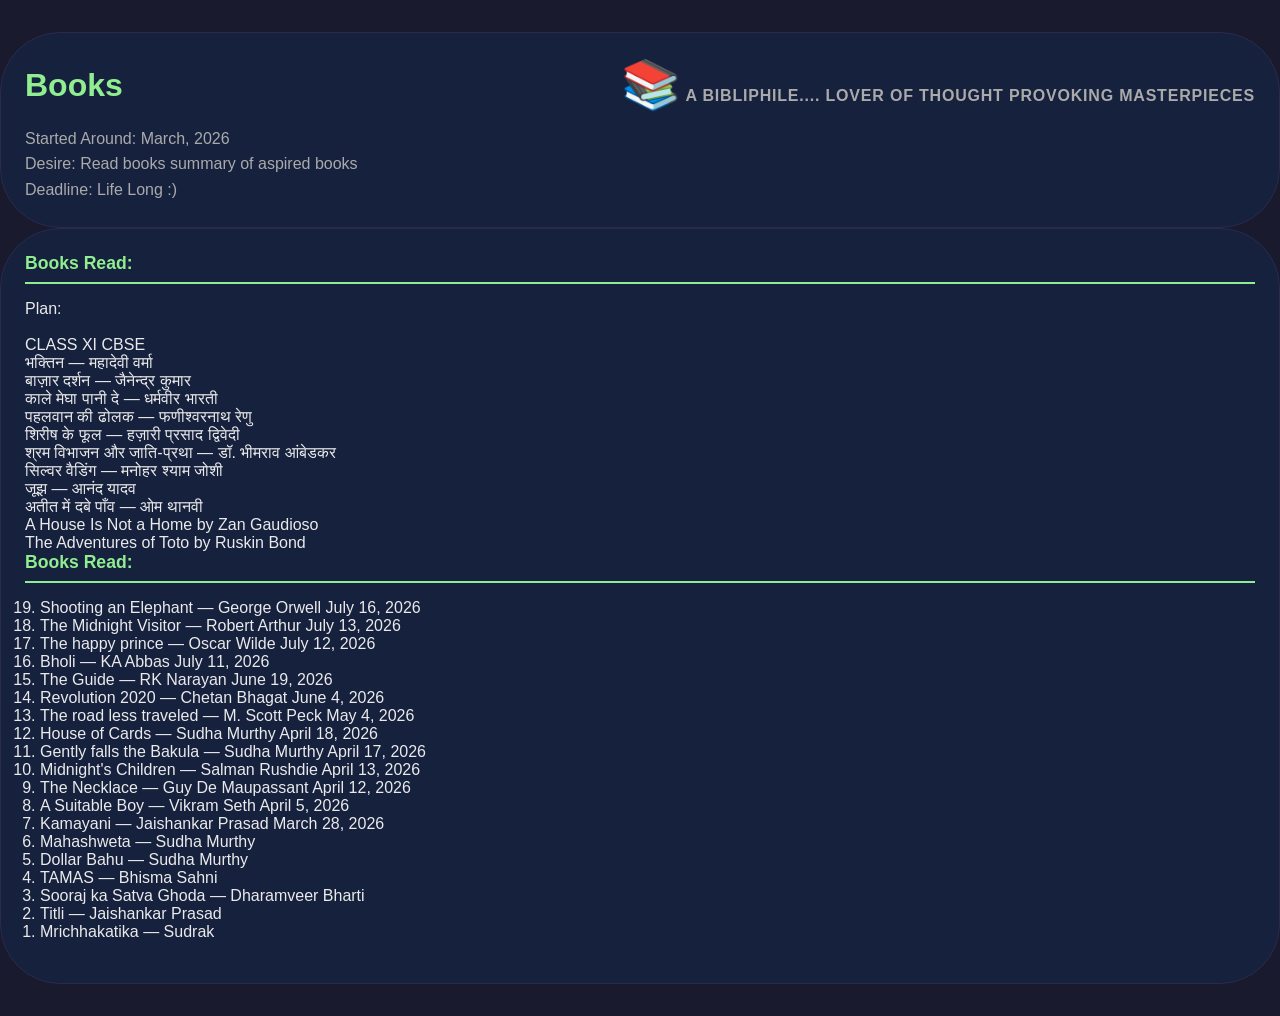
==== books.html @ 8d19daf4 "orwell" ====
<!DOCTYPE html>
<html lang="en" data-theme="dark">

<head>
  <meta charset="UTF-8">
  <meta name="viewport" content="width=device-width, initial-scale=1.0">
  <title>Books - Reading Log</title>
  <link rel="icon"
    href="data:image/svg+xml,<svg xmlns='http://www.w3.org/2000/svg' viewBox='0 0 100 100'><text y='.9em' font-size='90'>&#127911;</text></svg>">
  <link rel="stylesheet" href="styles.css">
</head>

<body>
  <div class="runner-page">
    <div class="section">
      <div class="runner-header">
        <h2>Books</h2>
        <div class="streak">
          <span class="streak-trophy">&#128218;</span>
          <span class="streak-label">A Bibliphile.... Lover of thought provoking masterpieces</span>
        </div>
      </div>

      <p>Started Around: March, 2026</p>
      <p>Desire: Read books summary of aspired books</p>
      <p>Deadline: Life Long :)</p>
    </div>
    <div class="section">
      <h2>Books Read:</h2>
      Plan:<br /><br />

      CLASS XI CBSE<br />
      भक्तिन — महादेवी वर्मा <br />
      बाज़ार दर्शन — जैनेन्द्र कुमार <br />
      काले मेघा पानी दे — धर्मवीर भारती<br />
      पहलवान की ढोलक — फणीश्वरनाथ रेणु<br />
      शिरीष के फूल — हज़ारी प्रसाद द्विवेदी<br />
      श्रम विभाजन और जाति-प्रथा — डॉ. भीमराव आंबेडकर<br />
      सिल्वर वैडिंग — मनोहर श्याम जोशी <br />
      जूझ — आनंद यादव<br />
      अतीत में दबे पाँव — ओम थानवी<br />
      A House Is Not a Home by Zan Gaudioso<br />
      The Adventures of Toto by Ruskin Bond


      <h2>Books Read:</h2>

      <ol reversed style="margin-left: 15px;">


        <li>Shooting an Elephant — George Orwell <span class="book-date">July 16, 2026</span></li>
        <li>The Midnight Visitor — Robert Arthur <span class="book-date">July 13, 2026</span></li>
        <li>The happy prince — Oscar Wilde <span class="book-date">July 12, 2026</span></li>
        <li>Bholi — KA Abbas <span class="book-date">July 11, 2026</span></li>
        <li>The Guide — RK Narayan <span class="book-date">June 19, 2026</span></li>
        <li>Revolution 2020 — Chetan Bhagat <span class="book-date">June 4, 2026</span></li>
        <li>The road less traveled — M. Scott Peck <span class="book-date">May 4, 2026</span></li>
        <li>House of Cards — Sudha Murthy <span class="book-date">April 18, 2026</span></li>
        <li>Gently falls the Bakula — Sudha Murthy <span class="book-date">April 17, 2026</span></li>
        <li>Midnight's Children — Salman Rushdie <span class="book-date">April 13, 2026</span></li>
        <li>The Necklace — Guy De Maupassant <span class="book-date">April 12, 2026</span></li>
        <li>A Suitable Boy — Vikram Seth <span class="book-date">April 5, 2026</span></li>
        <li>Kamayani — Jaishankar Prasad <span class="book-date">March 28, 2026</span></li>
        <li>Mahashweta — Sudha Murthy</li>
        <li>Dollar Bahu — Sudha Murthy</li>
        <li>TAMAS — Bhisma Sahni</li>
        <li>Sooraj ka Satva Ghoda — Dharamveer Bharti</li>
        <li>Titli — Jaishankar Prasad</li>
        <li>Mrichhakatika — Sudrak</li>
      </ol>
      <br />

    </div>
  </div>


  <script src="script.js"></script>

</body>

</html>
---- styles.css ----
.runner-page{
  max-width: 1300px;
  margin: 2rem auto;
}

.inline-btn {
  display: inline-block;
  vertical-align: middle;
  margin-left: 0.5em;
  font-size: 13px;
  background-color: #90ee90;
  border-radius: 5px;
}
:root {
  --bg: #f4f6f9;
  --card-bg: #ffffff;
  --text: #1a1a2e;
  --text-secondary: #555;
  --border: #e0e0e0;
  --accent: #4361ee;
  --toggle-bg: #e0e0e0;
}

[data-theme="dark"] {
  --bg: #1a1a2e;
  --card-bg: #16213e;
  --text: #eaeaea;
  --text-secondary: #aaa;
  --border: #2a2a4a;
  --accent: #90ee90;
  --toggle-bg: #2a2a4a;
}

* {
  margin: 0;
  padding: 0;
  box-sizing: border-box;
}

body {
  font-family: 'Segoe UI', Tahoma, Geneva, Verdana, sans-serif;
  background: var(--bg);
  color: var(--text);
  transition: background 0.3s, color 0.3s;
  min-height: 100vh;
}

header {
  display: flex;
  justify-content: space-between;
  align-items: center;
  padding: 1.2rem 2rem;
  background: var(--card-bg);
  border-bottom: 1px solid var(--border);
}

header h1 {
  font-size: 1.4rem;
  color: var(--accent);
}

.dashboard {
  display: grid;
  grid-template-columns: repeat(3, 1fr);
  gap: 1.5rem;
  padding: 2rem;
}

.section {
  background: var(--card-bg);
  border: 1px solid var(--border);
  border-radius: 60px;
  padding: 1.5rem;
  transition: background 0.3s, border 0.3s;
}

.section h2 {
  font-size: 1.1rem;
  margin-bottom: 1rem;
  color: var(--accent);
  border-bottom: 2px solid var(--accent);
  padding-bottom: 0.5rem;
}

.section p {
  color: var(--text-secondary);
  line-height: 1.6;
}

.hint {
  text-align: center;
  padding: 0.6rem;
  color: var(--text-secondary);
  font-size: 0.85rem;
}

.runner-header {
  display: flex;
  justify-content: space-between;
  align-items: center;
  margin-bottom: 0.8rem;
}

.runner-header h2 {
  margin-bottom: 0;
  border-bottom: none;
  padding-bottom: 0;
  font-size: 2rem;
}

.streak {
  display: flex;
  align-items: baseline;
  gap: 0.3rem;
}

.streak-number {
  font-size: 3.5rem;
  font-weight: 900;
  color: var(--accent);
  line-height: 1;
  text-shadow: 0 0 20px rgba(144, 238, 144, 0.3);
}

.streak-label {
  font-size: 1rem;
  color: var(--text-secondary);
  font-weight: 600;
  text-transform: uppercase;
  letter-spacing: 0.05em;
}

.streak-trophy {
  font-size: 3rem;
}

.day-pill {
  border: 1px solid var(--border);
  border-radius: 999px;
  padding: 0.4rem 0.9rem;
  color: var(--text);
  background: rgba(144, 238, 144, 0.15);
  font-weight: 700;
  text-align: center;
  margin-bottom: 1rem;
}

.exercise-container {
  display: flex;
  align-items: flex-start;
  justify-content: center;
  gap: 1.5rem;
}

.circle-btn {
  width: 60px;
  height: 60px;
  border-radius: 50%;
  border: 2px solid var(--accent);
  background: var(--card-bg);
  color: var(--accent);
  font-size: 1.5rem;
  font-weight: 700;
  cursor: pointer;
  transition: transform 0.2s ease, background 0.2s ease;
  flex-shrink: 0;
}

.circle-btn:hover {
  transform: scale(1.1);
  background: rgba(144, 238, 144, 0.15);
}

.exercise-list {
  list-style: none;
  margin-top: 0;
  display: grid;
  gap: 0.25rem;
  max-width: 500px;
  flex: 1;
}

.exercise-list li {
  border: 1px solid var(--border);
  border-radius: 10px;
  padding: 0.625rem 0.75rem;
  font-size: 1.05rem;
  line-height: 1.6;
  color: var(--text);
  background: rgba(144, 238, 144, 0.25);
  text-align: center;
  cursor: pointer;
  transition: background-color 0.3s ease;
}

.exercise-list li.selected {
  background-color: #776709;
  border-color: #FFA500;
}

@media (max-width: 1024px) {
  .dashboard {
    grid-template-columns: repeat(2, 1fr);
    padding: 1.2rem;
    gap: 1rem;
  }
}

@media (max-width: 640px) {
  .dashboard {
    grid-template-columns: 1fr;
    padding: 1rem;
    gap: 1rem;
  }

  header {
    padding: 1rem 1.2rem;
  }

  header h1 {
    font-size: 1.2rem;
  }

  .section {
    padding: 1.2rem;
  }

  .section h2 {
    font-size: 1rem;
  }

  .section p {
    font-size: 0.9rem;
  }

  .exercise-container {
    gap: 1rem;
  }

  .circle-btn {
    width: 50px;
    height: 50px;
    font-size: 1.25rem;
  }

  .exercise-list {
    max-width: 100%;
  }
}
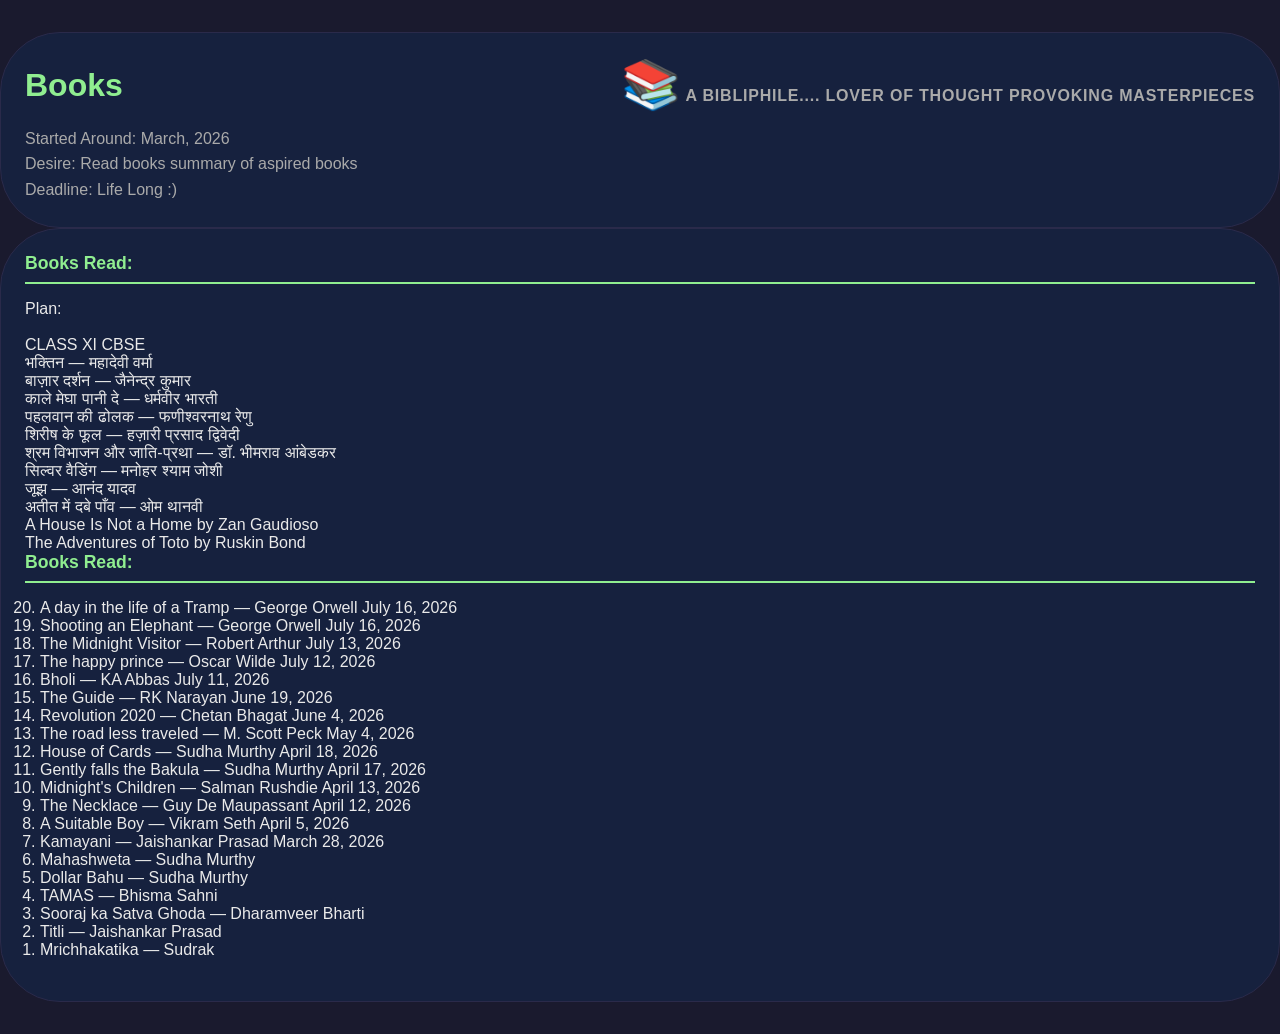
==== commit de94b55c: "tramp" ====
--- a/books.html
+++ b/books.html
@@ -47,7 +47,7 @@
 
       <ol reversed style="margin-left: 15px;">
 
-
+        <li>A day in the life of a Tramp — George Orwell <span class="book-date">July 16, 2026</span></li>
         <li>Shooting an Elephant — George Orwell <span class="book-date">July 16, 2026</span></li>
         <li>The Midnight Visitor — Robert Arthur <span class="book-date">July 13, 2026</span></li>
         <li>The happy prince — Oscar Wilde <span class="book-date">July 12, 2026</span></li>
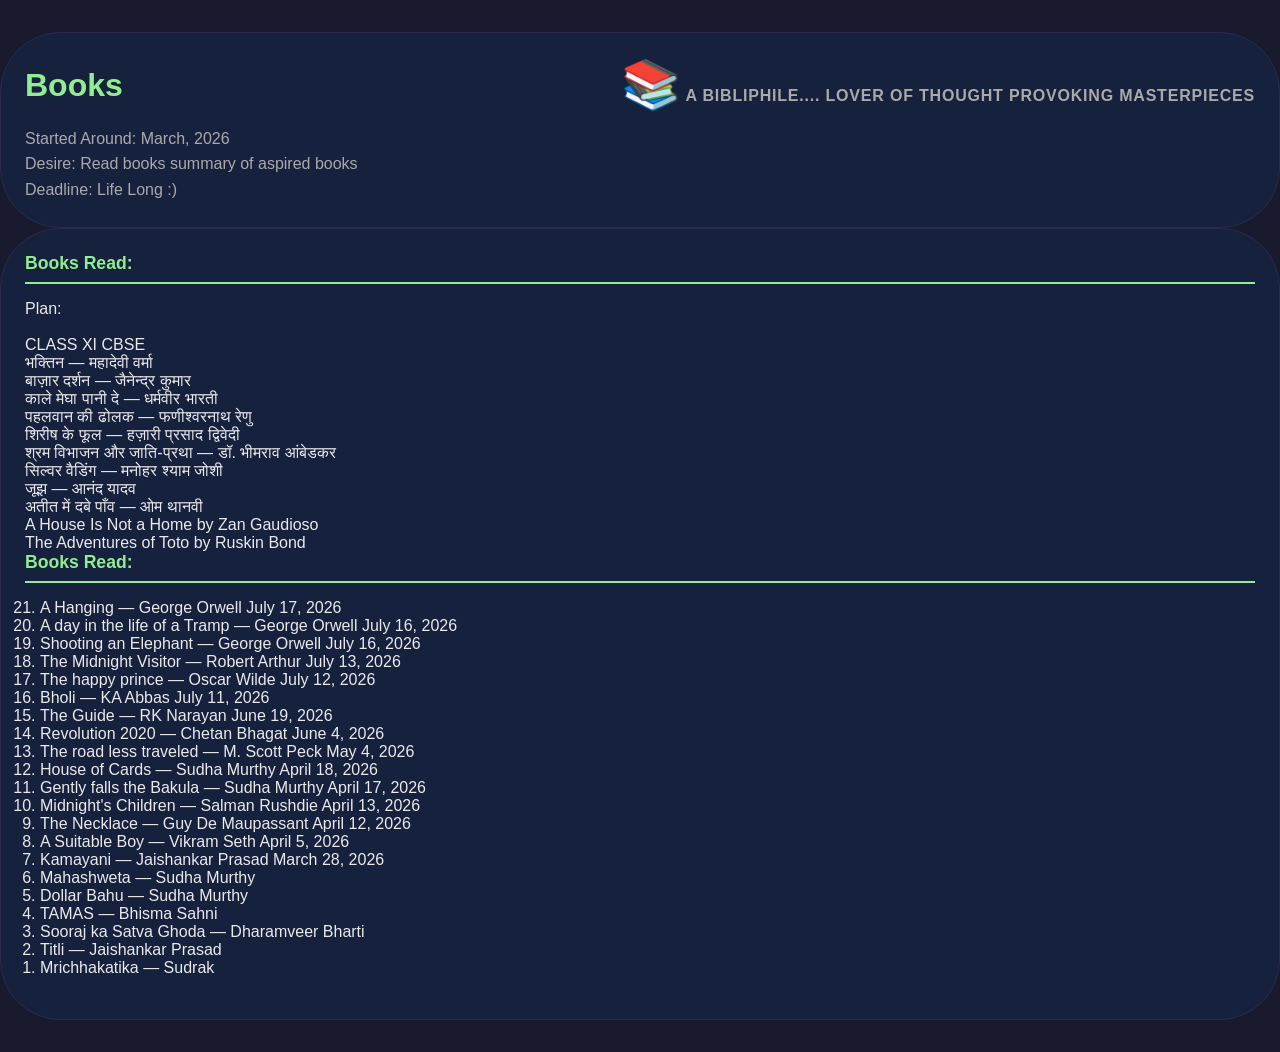
==== commit 145efc2c: "hanging" ====
--- a/books.html
+++ b/books.html
@@ -46,7 +46,7 @@
       <h2>Books Read:</h2>
 
       <ol reversed style="margin-left: 15px;">
-
+        <li>A Hanging — George Orwell <span class="book-date">July 17, 2026</span></li>
         <li>A day in the life of a Tramp — George Orwell <span class="book-date">July 16, 2026</span></li>
         <li>Shooting an Elephant — George Orwell <span class="book-date">July 16, 2026</span></li>
         <li>The Midnight Visitor — Robert Arthur <span class="book-date">July 13, 2026</span></li>
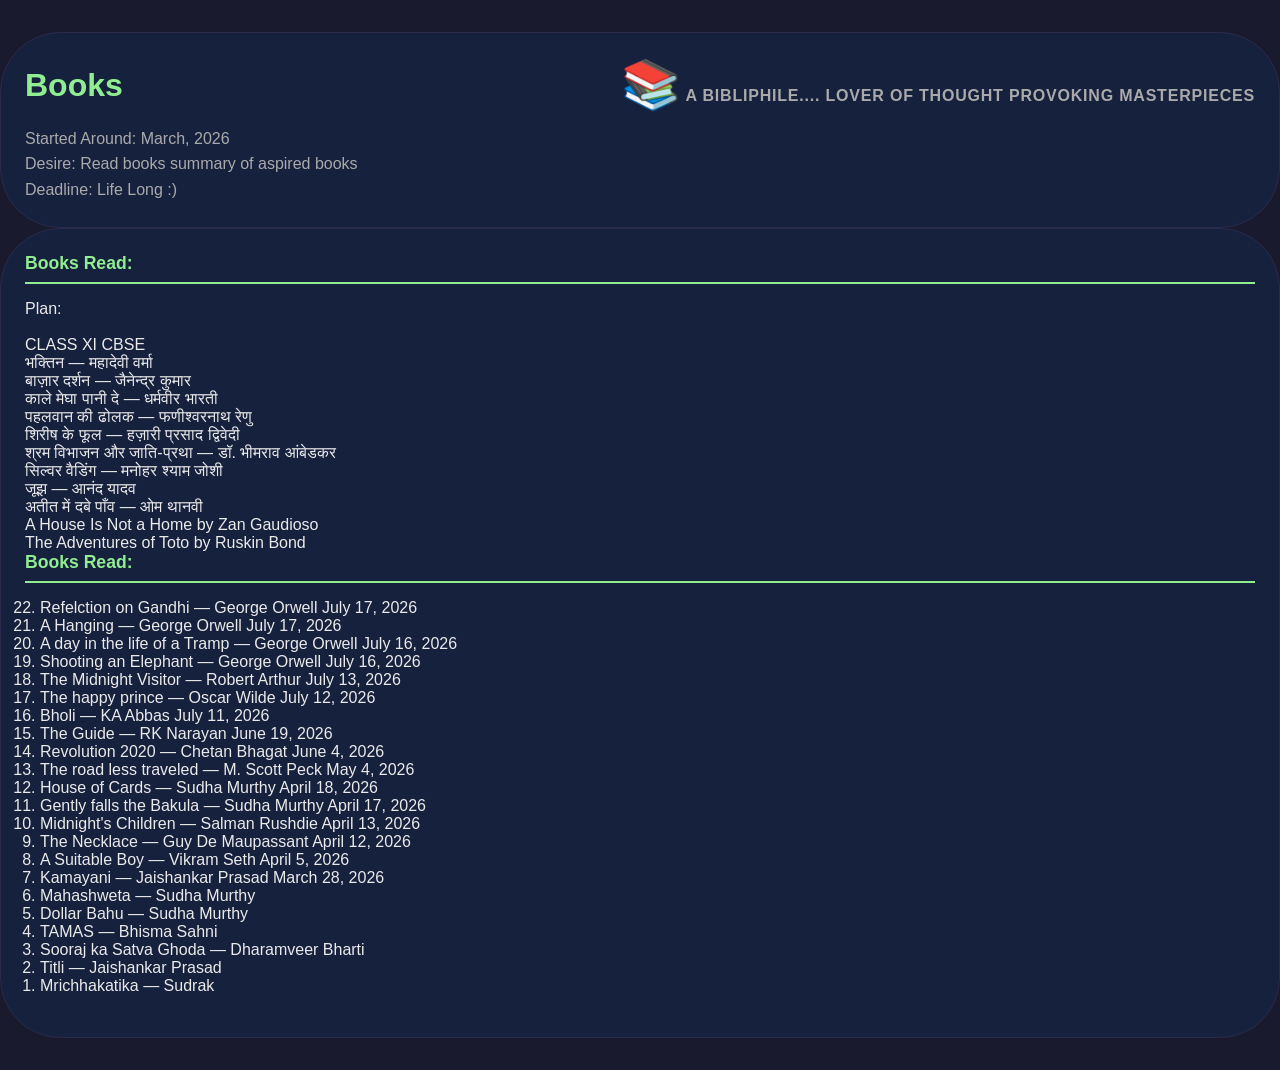
==== commit 60661193: "gandhi" ====
--- a/books.html
+++ b/books.html
@@ -46,6 +46,7 @@
       <h2>Books Read:</h2>
 
       <ol reversed style="margin-left: 15px;">
+        <li>Refelction on Gandhi — George Orwell <span class="book-date">July 17, 2026</span></li>
         <li>A Hanging — George Orwell <span class="book-date">July 17, 2026</span></li>
         <li>A day in the life of a Tramp — George Orwell <span class="book-date">July 16, 2026</span></li>
         <li>Shooting an Elephant — George Orwell <span class="book-date">July 16, 2026</span></li>
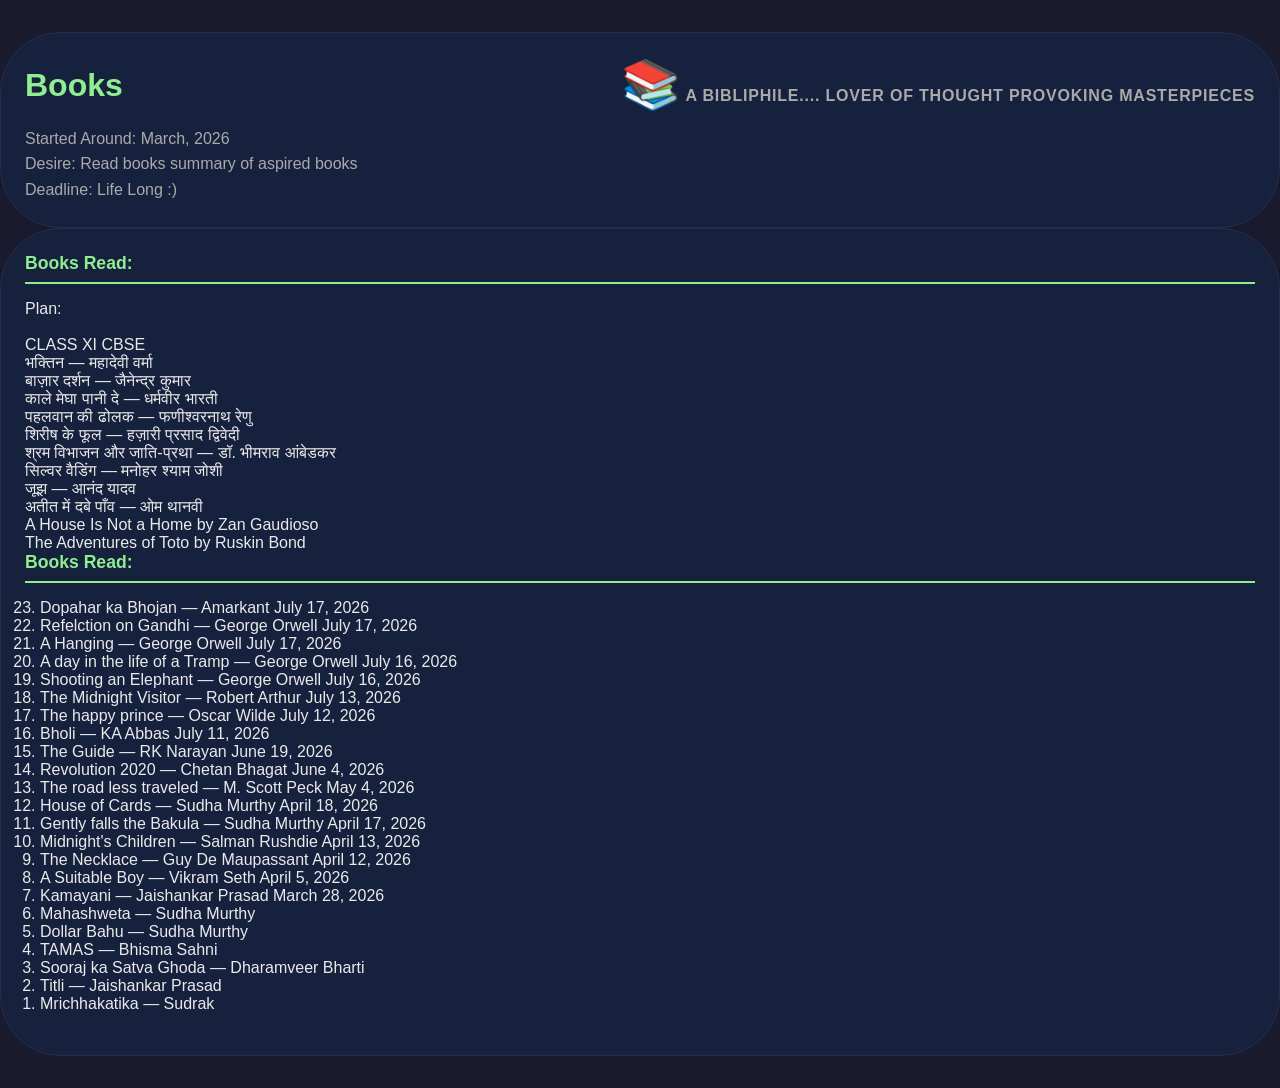
==== commit 1d01dd4c: "dopahar" ====
--- a/books.html
+++ b/books.html
@@ -46,6 +46,9 @@
       <h2>Books Read:</h2>
 
       <ol reversed style="margin-left: 15px;">
+
+        
+        <li>Dopahar ka Bhojan — Amarkant <span class="book-date">July 17, 2026</span></li>        
         <li>Refelction on Gandhi — George Orwell <span class="book-date">July 17, 2026</span></li>
         <li>A Hanging — George Orwell <span class="book-date">July 17, 2026</span></li>
         <li>A day in the life of a Tramp — George Orwell <span class="book-date">July 16, 2026</span></li>
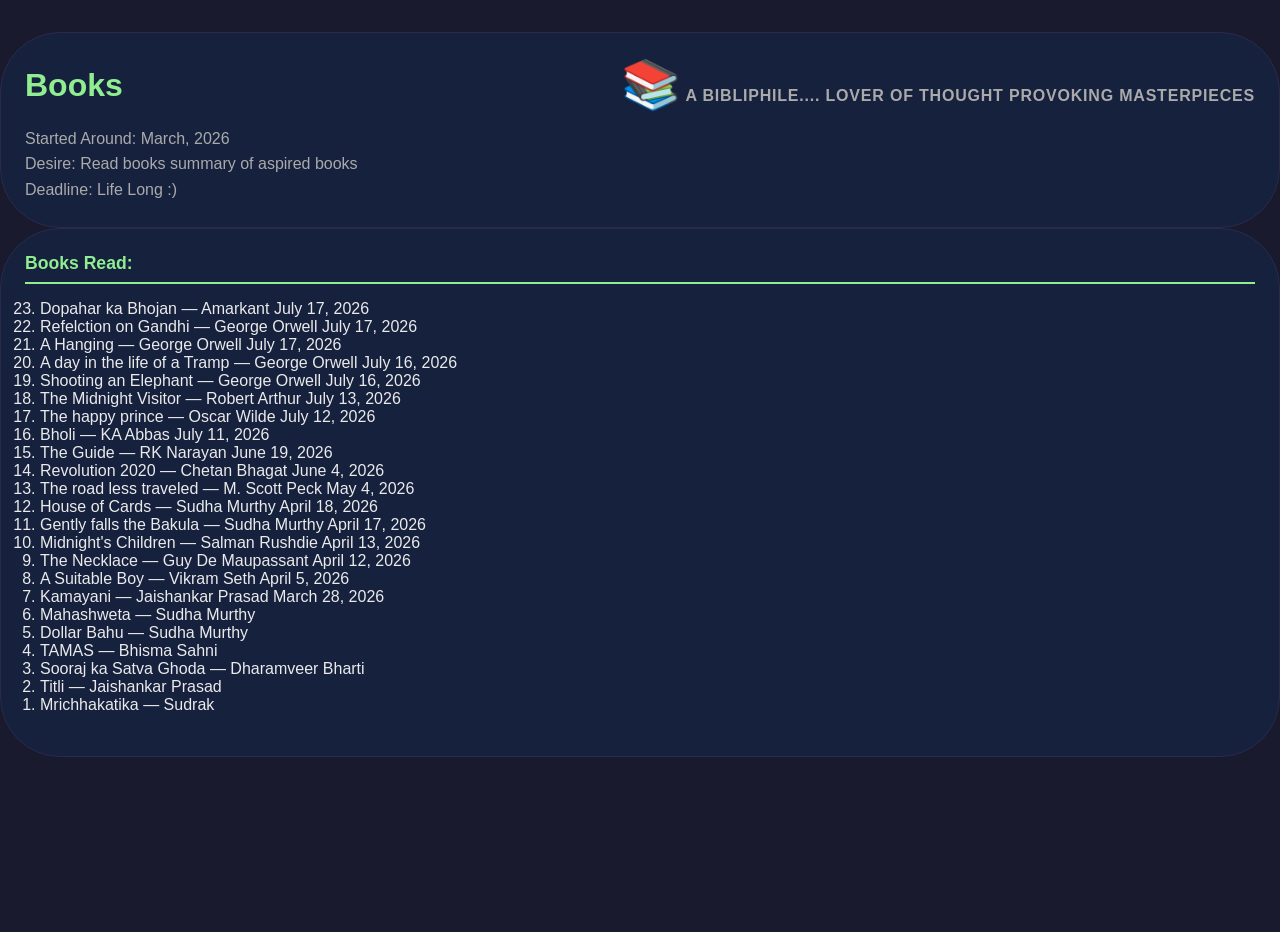
==== commit db8b904e: "removing list of planned books" ====
--- a/books.html
+++ b/books.html
@@ -26,22 +26,6 @@
       <p>Deadline: Life Long :)</p>
     </div>
     <div class="section">
-      <h2>Books Read:</h2>
-      Plan:<br /><br />
-
-      CLASS XI CBSE<br />
-      भक्तिन — महादेवी वर्मा <br />
-      बाज़ार दर्शन — जैनेन्द्र कुमार <br />
-      काले मेघा पानी दे — धर्मवीर भारती<br />
-      पहलवान की ढोलक — फणीश्वरनाथ रेणु<br />
-      शिरीष के फूल — हज़ारी प्रसाद द्विवेदी<br />
-      श्रम विभाजन और जाति-प्रथा — डॉ. भीमराव आंबेडकर<br />
-      सिल्वर वैडिंग — मनोहर श्याम जोशी <br />
-      जूझ — आनंद यादव<br />
-      अतीत में दबे पाँव — ओम थानवी<br />
-      A House Is Not a Home by Zan Gaudioso<br />
-      The Adventures of Toto by Ruskin Bond
-
 
       <h2>Books Read:</h2>
 
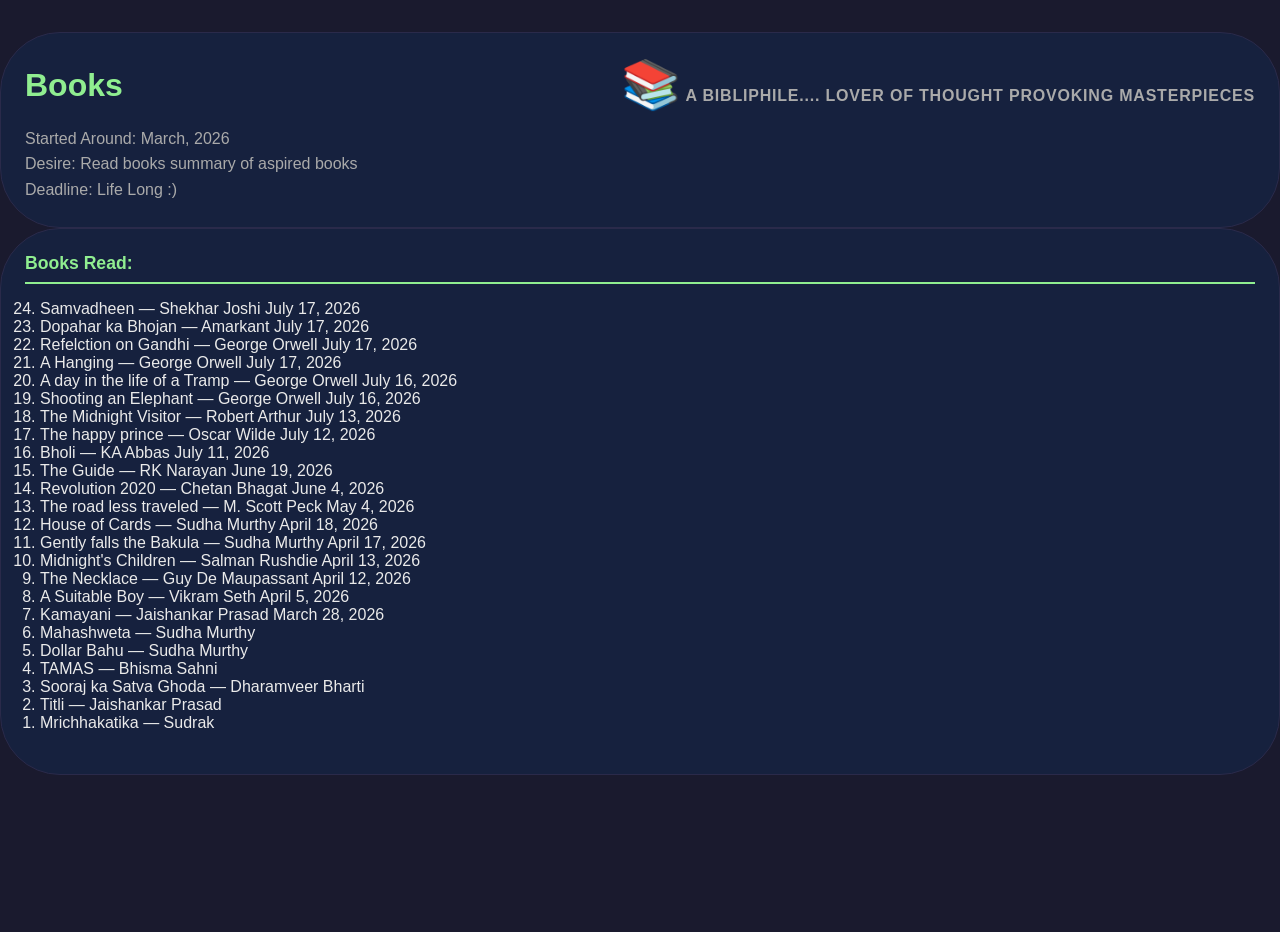
==== commit 786f9ad1: "samvadheen" ====
--- a/books.html
+++ b/books.html
@@ -32,6 +32,7 @@
       <ol reversed style="margin-left: 15px;">
 
         
+        <li>Samvadheen — Shekhar Joshi <span class="book-date">July 17, 2026</span></li>        
         <li>Dopahar ka Bhojan — Amarkant <span class="book-date">July 17, 2026</span></li>        
         <li>Refelction on Gandhi — George Orwell <span class="book-date">July 17, 2026</span></li>
         <li>A Hanging — George Orwell <span class="book-date">July 17, 2026</span></li>
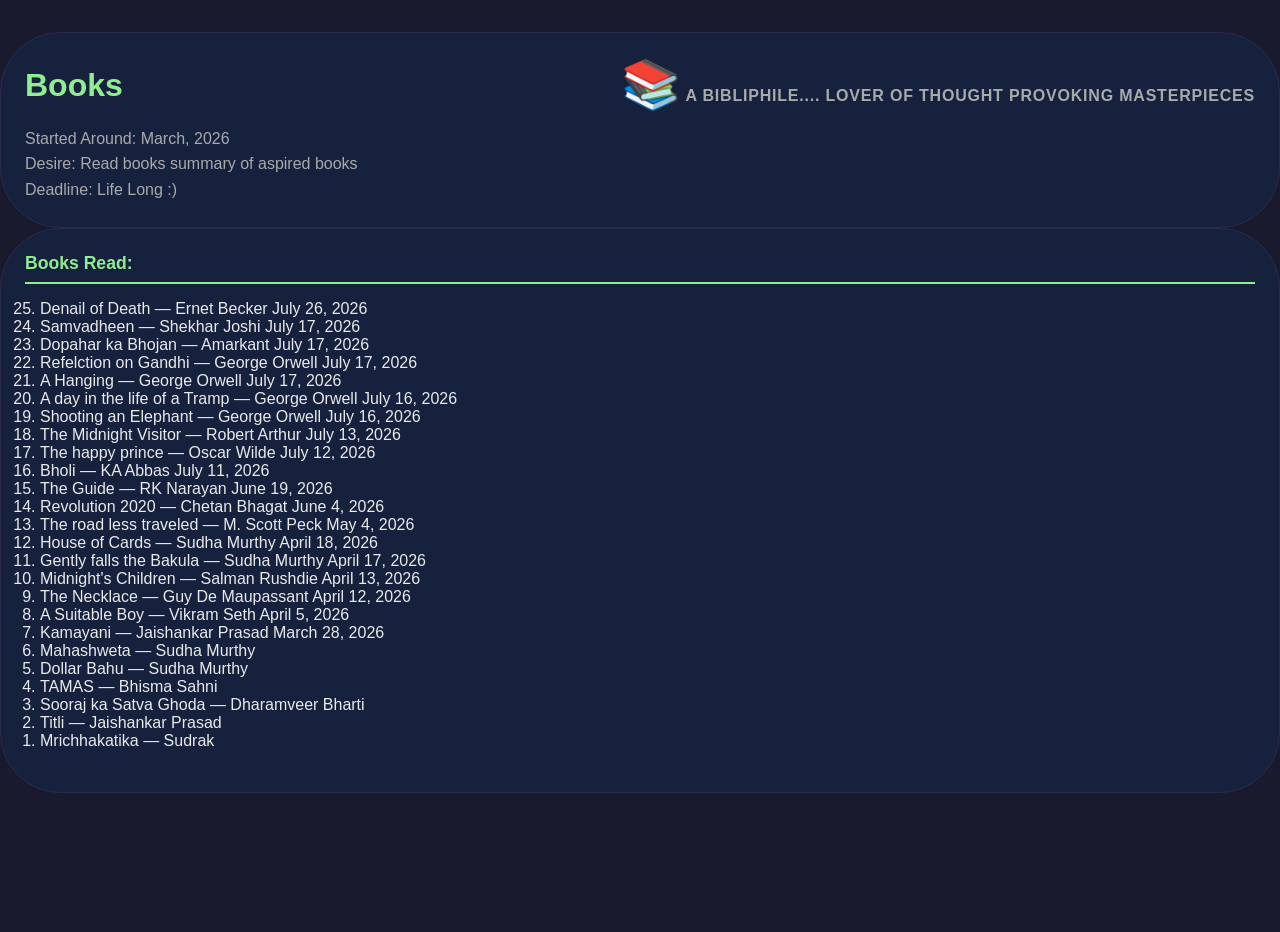
==== commit 4fc39ffd: "book" ====
--- a/books.html
+++ b/books.html
@@ -31,7 +31,7 @@
 
       <ol reversed style="margin-left: 15px;">
 
-        
+        <li>Denail of Death — Ernet Becker <span class="book-date">July 26, 2026</span></li>     
         <li>Samvadheen — Shekhar Joshi <span class="book-date">July 17, 2026</span></li>        
         <li>Dopahar ka Bhojan — Amarkant <span class="book-date">July 17, 2026</span></li>        
         <li>Refelction on Gandhi — George Orwell <span class="book-date">July 17, 2026</span></li>
